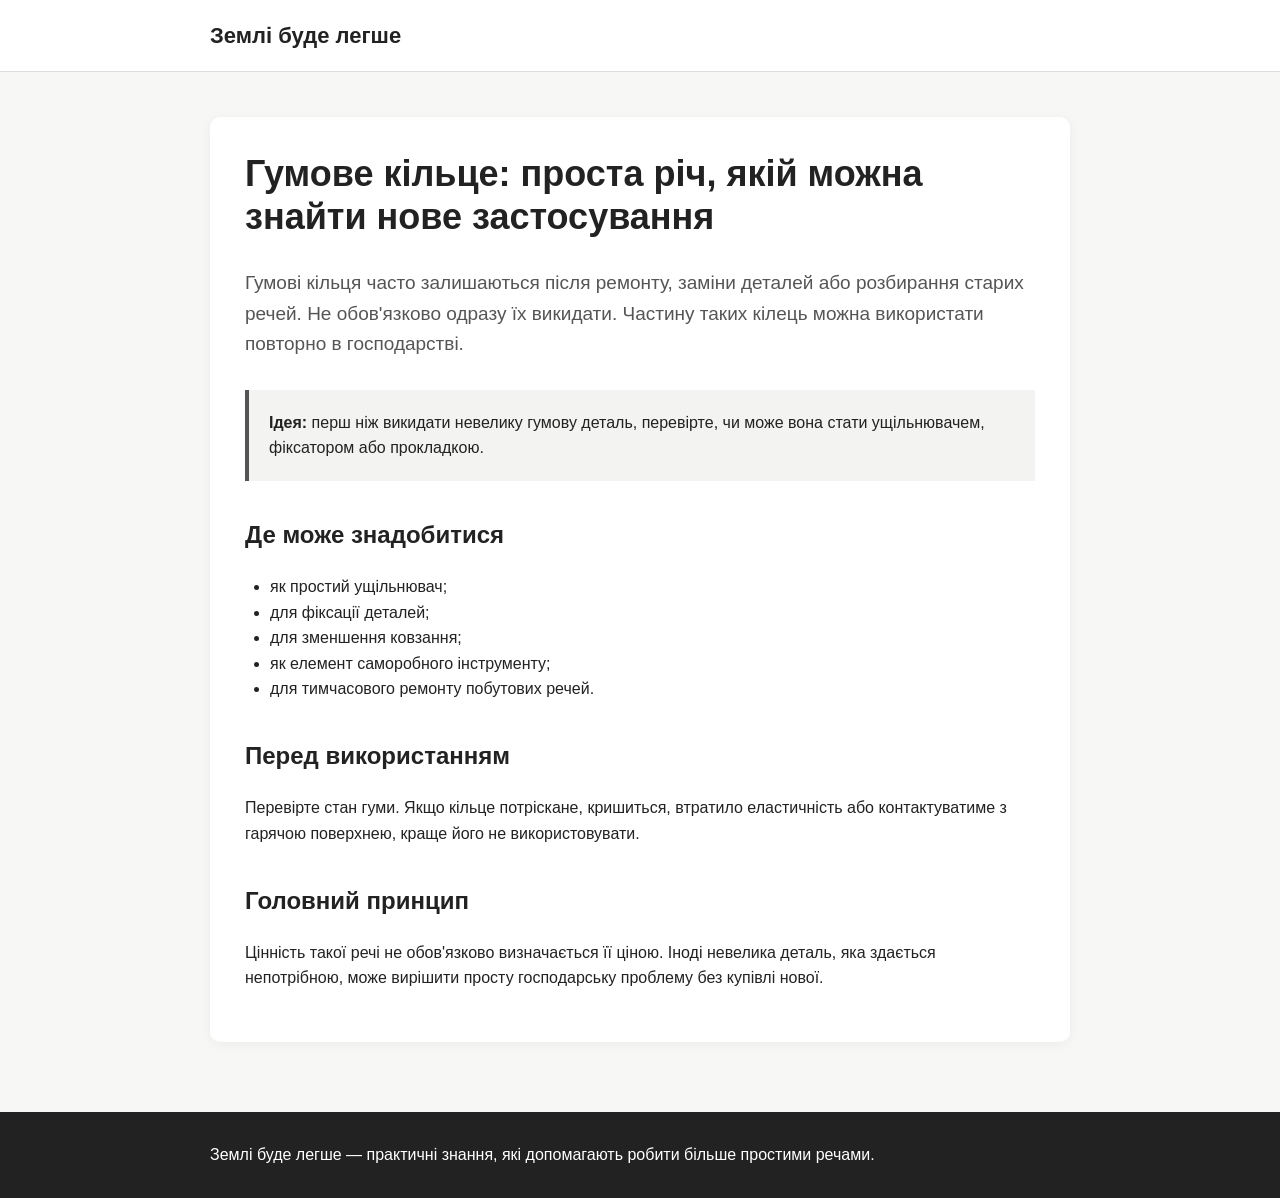
==== rubber-ring.html @ 2428e7e1 "Create rubber-ring.html" ====
<!doctype html>
<html lang="uk">
<head>
  <meta charset="UTF-8">
  <meta name="viewport" content="width=device-width, initial-scale=1.0">

  <title>Гумове кільце — практичне використання | Землі буде легше</title>

  <meta
    name="description"
    content="Практична ідея повторного використання гумового кільця: просте рішення для побуту, саду та господарства."
  >

  <style>
    * {
      box-sizing: border-box;
    }

    body {
      margin: 0;
      font-family: Arial, sans-serif;
      line-height: 1.6;
      color: #222;
      background: #f7f7f5;
    }

    header {
      background: white;
      border-bottom: 1px solid #ddd;
    }

    .container {
      max-width: 900px;
      margin: 0 auto;
      padding: 0 20px;
    }

    header .container {
      padding-top: 18px;
      padding-bottom: 18px;
    }

    .logo {
      font-size: 22px;
      font-weight: 700;
    }

    main {
      padding: 45px 0 70px;
    }

    article {
      background: white;
      padding: 35px;
      border-radius: 10px;
      box-shadow: 0 2px 12px rgba(0, 0, 0, 0.05);
    }

    h1 {
      margin-top: 0;
      font-size: 36px;
      line-height: 1.2;
    }

    h2 {
      margin-top: 35px;
      font-size: 24px;
    }

    .intro {
      font-size: 19px;
      color: #555;
    }

    .idea {
      margin: 30px 0;
      padding: 20px;
      border-left: 4px solid #555;
      background: #f3f3f1;
    }

    ul {
      padding-left: 25px;
    }

    footer {
      padding: 30px 0;
      background: #222;
      color: white;
    }

    @media (max-width: 600px) {
      article {
        padding: 22px;
      }

      h1 {
        font-size: 29px;
      }
    }
  </style>
</head>

<body>

<header>
  <div class="container">
    <div class="logo">Землі буде легше</div>
  </div>
</header>

<main>
  <div class="container">

    <article>

      <h1>Гумове кільце: проста річ, якій можна знайти нове застосування</h1>

      <p class="intro">
        Гумові кільця часто залишаються після ремонту, заміни деталей
        або розбирання старих речей. Не обов'язково одразу їх викидати.
        Частину таких кілець можна використати повторно в господарстві.
      </p>

      <div class="idea">
        <strong>Ідея:</strong>
        перш ніж викидати невелику гумову деталь, перевірте,
        чи може вона стати ущільнювачем, фіксатором або прокладкою.
      </div>

      <h2>Де може знадобитися</h2>

      <ul>
        <li>як простий ущільнювач;</li>
        <li>для фіксації деталей;</li>
        <li>для зменшення ковзання;</li>
        <li>як елемент саморобного інструменту;</li>
        <li>для тимчасового ремонту побутових речей.</li>
      </ul>

      <h2>Перед використанням</h2>

      <p>
        Перевірте стан гуми. Якщо кільце потріскане, кришиться,
        втратило еластичність або контактуватиме з гарячою поверхнею,
        краще його не використовувати.
      </p>

      <h2>Головний принцип</h2>

      <p>
        Цінність такої речі не обов'язково визначається її ціною.
        Іноді невелика деталь, яка здається непотрібною,
        може вирішити просту господарську проблему без купівлі нової.
      </p>

    </article>

  </div>
</main>

<footer>
  <div class="container">
    Землі буде легше — практичні знання, які допомагають робити більше
    простими речами.
  </div>
</footer>

</body>
</html>
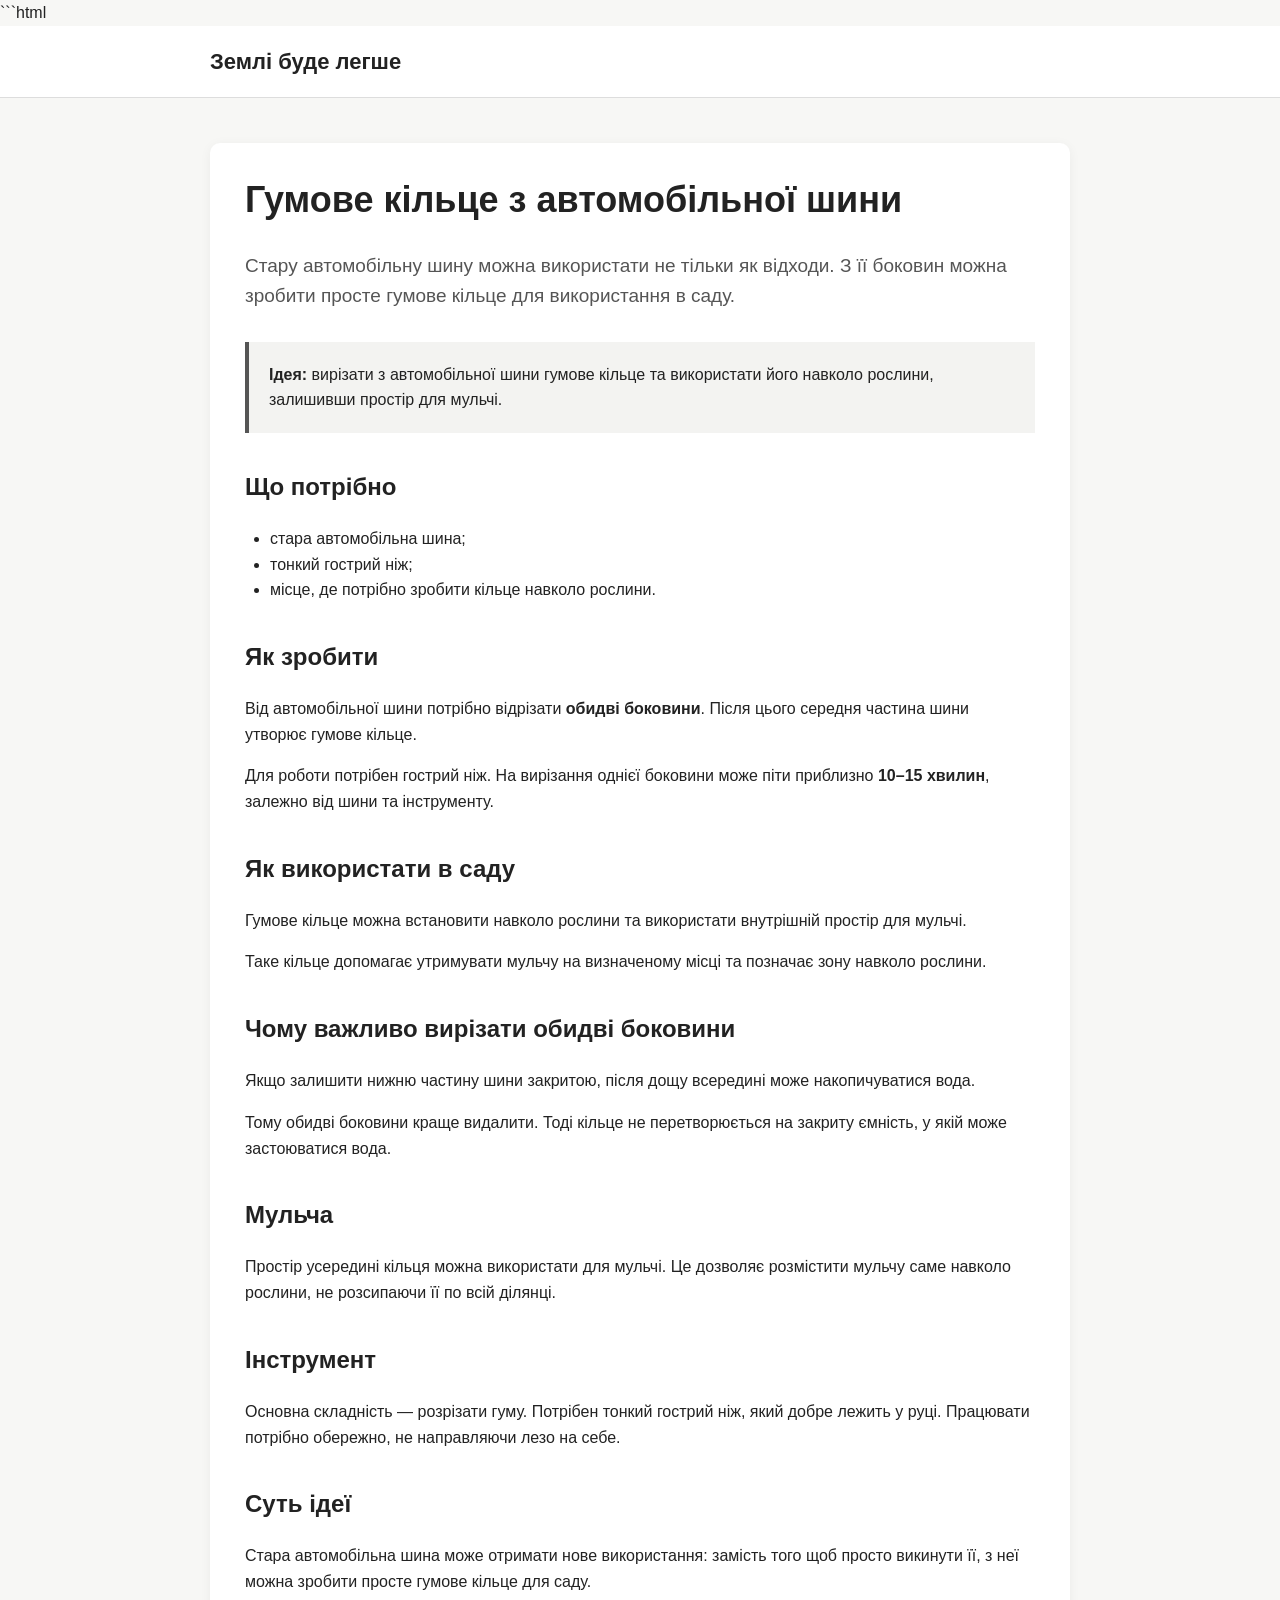
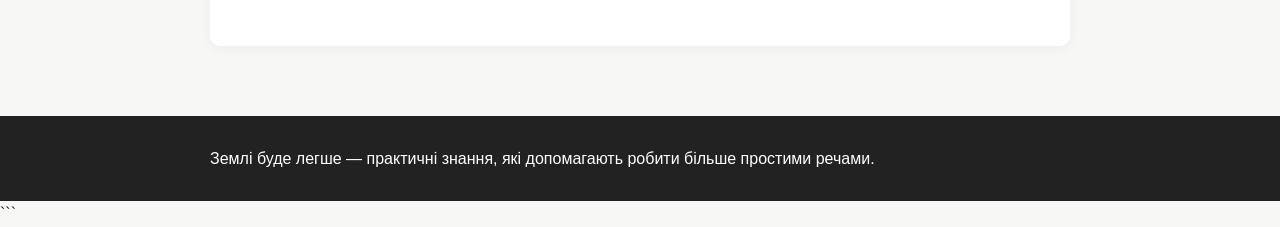
==== commit 59dffb66: "Update rubber-ring.html" ====
--- a/rubber-ring.html
+++ b/rubber-ring.html
@@ -1,14 +1,15 @@
+```html
 <!doctype html>
 <html lang="uk">
 <head>
   <meta charset="UTF-8">
   <meta name="viewport" content="width=device-width, initial-scale=1.0">
 
-  <title>Гумове кільце — практичне використання | Землі буде легше</title>
+  <title>Гумове кільце з автомобільної шини — для саду | Землі буде легше</title>
 
   <meta
     name="description"
-    content="Практична ідея повторного використання гумового кільця: просте рішення для побуту, саду та господарства."
+    content="Як зробити гумове кільце з автомобільної шини та використати його навколо рослини в саду."
   >
 
   <style>
@@ -114,44 +115,86 @@
 
     <article>
 
-      <h1>Гумове кільце: проста річ, якій можна знайти нове застосування</h1>
+      <h1>Гумове кільце з автомобільної шини</h1>
 
       <p class="intro">
-        Гумові кільця часто залишаються після ремонту, заміни деталей
-        або розбирання старих речей. Не обов'язково одразу їх викидати.
-        Частину таких кілець можна використати повторно в господарстві.
+        Стару автомобільну шину можна використати не тільки як відходи.
+        З її боковин можна зробити просте гумове кільце для використання в саду.
       </p>
 
       <div class="idea">
         <strong>Ідея:</strong>
-        перш ніж викидати невелику гумову деталь, перевірте,
-        чи може вона стати ущільнювачем, фіксатором або прокладкою.
+        вирізати з автомобільної шини гумове кільце та використати його
+        навколо рослини, залишивши простір для мульчі.
       </div>
 
-      <h2>Де може знадобитися</h2>
+      <h2>Що потрібно</h2>
 
       <ul>
-        <li>як простий ущільнювач;</li>
-        <li>для фіксації деталей;</li>
-        <li>для зменшення ковзання;</li>
-        <li>як елемент саморобного інструменту;</li>
-        <li>для тимчасового ремонту побутових речей.</li>
+        <li>стара автомобільна шина;</li>
+        <li>тонкий гострий ніж;</li>
+        <li>місце, де потрібно зробити кільце навколо рослини.</li>
       </ul>
 
-      <h2>Перед використанням</h2>
-
-      <p>
-        Перевірте стан гуми. Якщо кільце потріскане, кришиться,
-        втратило еластичність або контактуватиме з гарячою поверхнею,
-        краще його не використовувати.
-      </p>
-
-      <h2>Головний принцип</h2>
-
-      <p>
-        Цінність такої речі не обов'язково визначається її ціною.
-        Іноді невелика деталь, яка здається непотрібною,
-        може вирішити просту господарську проблему без купівлі нової.
+      <h2>Як зробити</h2>
+
+      <p>
+        Від автомобільної шини потрібно відрізати <strong>обидві боковини</strong>.
+        Після цього середня частина шини утворює гумове кільце.
+      </p>
+
+      <p>
+        Для роботи потрібен гострий ніж. На вирізання однієї боковини
+        може піти приблизно <strong>10–15 хвилин</strong>, залежно від шини
+        та інструменту.
+      </p>
+
+      <h2>Як використати в саду</h2>
+
+      <p>
+        Гумове кільце можна встановити навколо рослини та використати
+        внутрішній простір для мульчі.
+      </p>
+
+      <p>
+        Таке кільце допомагає утримувати мульчу на визначеному місці
+        та позначає зону навколо рослини.
+      </p>
+
+      <h2>Чому важливо вирізати обидві боковини</h2>
+
+      <p>
+        Якщо залишити нижню частину шини закритою, після дощу всередині
+        може накопичуватися вода.
+      </p>
+
+      <p>
+        Тому обидві боковини краще видалити. Тоді кільце не перетворюється
+        на закриту ємність, у якій може застоюватися вода.
+      </p>
+
+      <h2>Мульча</h2>
+
+      <p>
+        Простір усередині кільця можна використати для мульчі.
+        Це дозволяє розмістити мульчу саме навколо рослини,
+        не розсипаючи її по всій ділянці.
+      </p>
+
+      <h2>Інструмент</h2>
+
+      <p>
+        Основна складність — розрізати гуму. Потрібен тонкий гострий ніж,
+        який добре лежить у руці. Працювати потрібно обережно,
+        не направляючи лезо на себе.
+      </p>
+
+      <h2>Суть ідеї</h2>
+
+      <p>
+        Стара автомобільна шина може отримати нове використання:
+        замість того щоб просто викинути її, з неї можна зробити
+        просте гумове кільце для саду.
       </p>
 
     </article>
@@ -168,3 +211,4 @@
 
 </body>
 </html>
+```
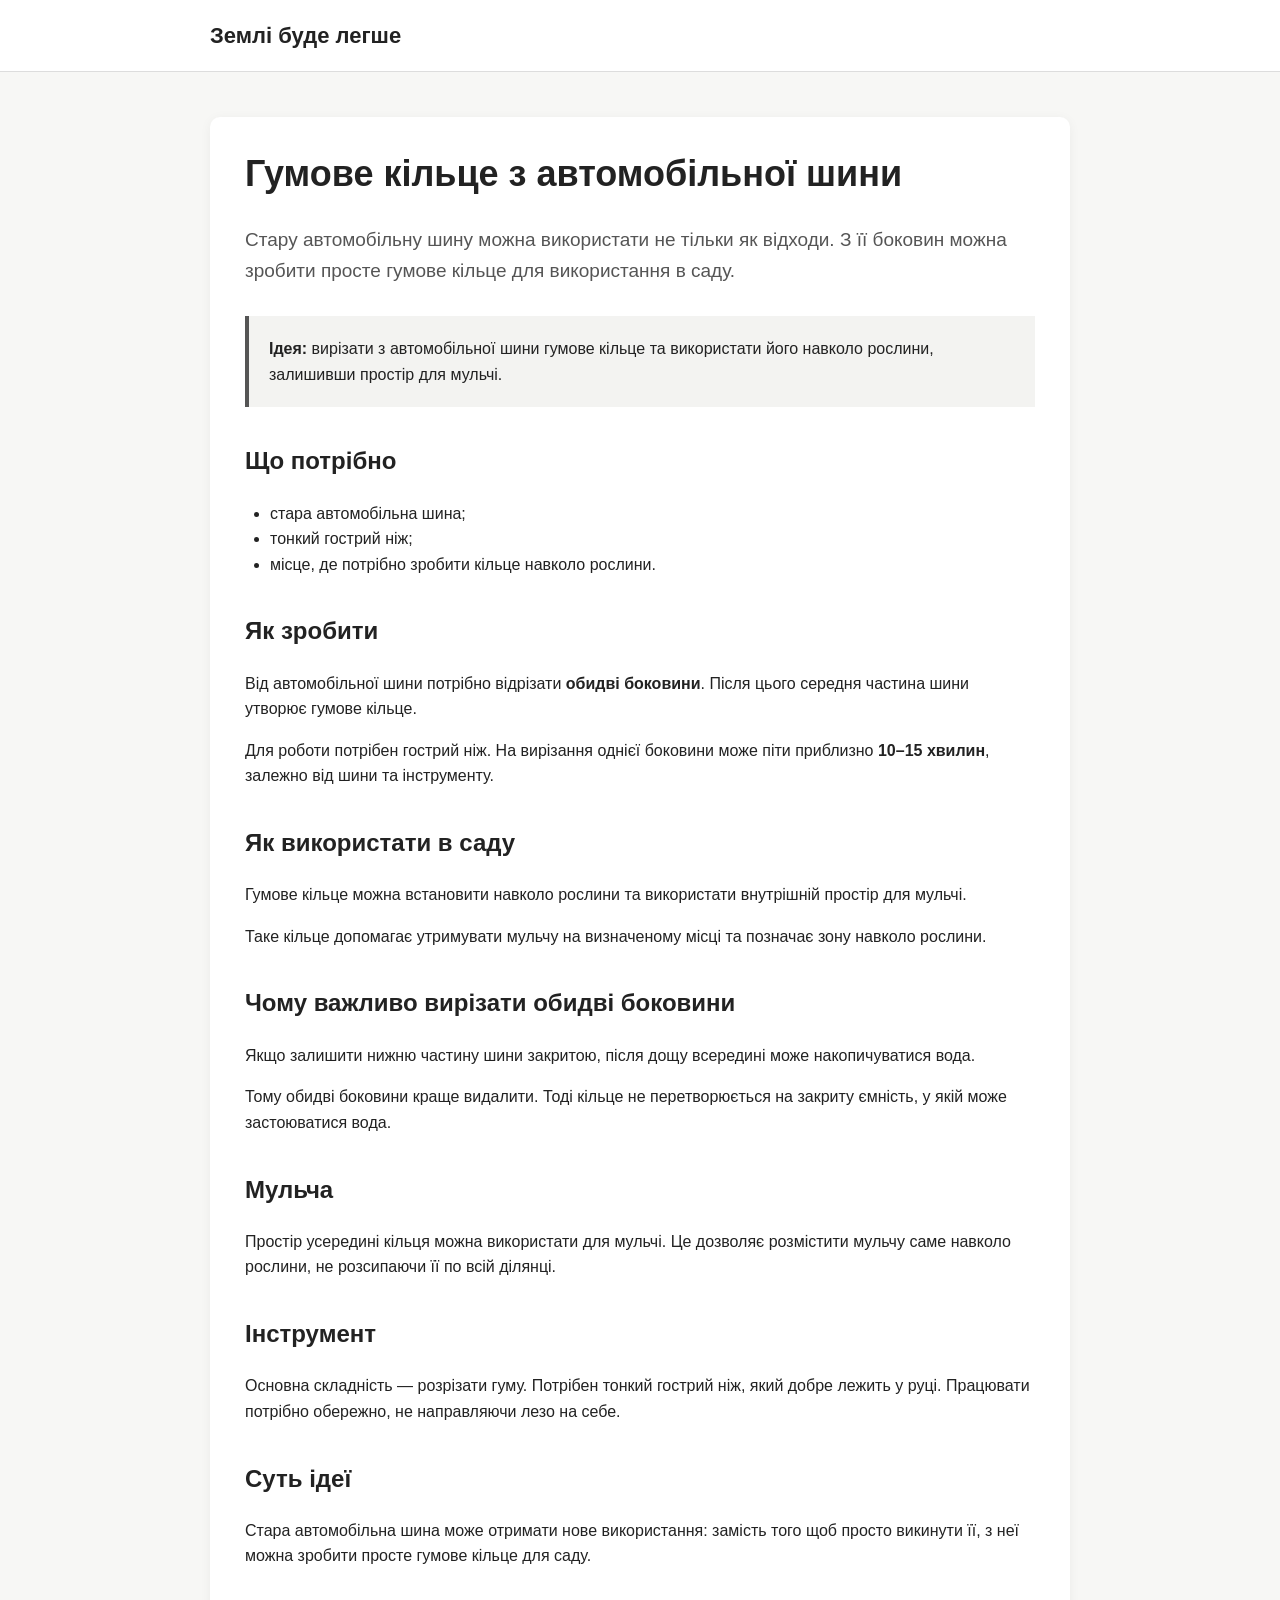
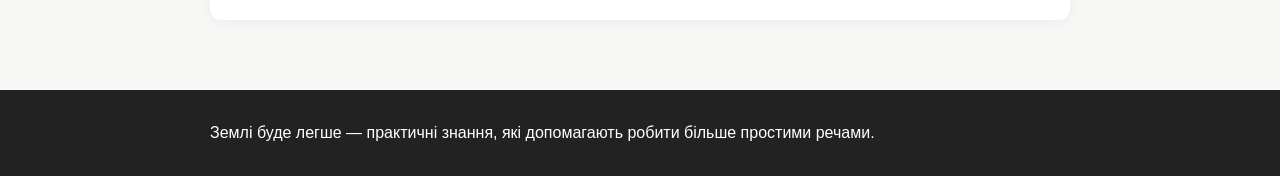
==== commit 91f6f88e: "Update rubber-ring.html" ====
--- a/rubber-ring.html
+++ b/rubber-ring.html
@@ -1,4 +1,3 @@
-```html
 <!doctype html>
 <html lang="uk">
 <head>
@@ -211,4 +210,3 @@
 
 </body>
 </html>
-```
